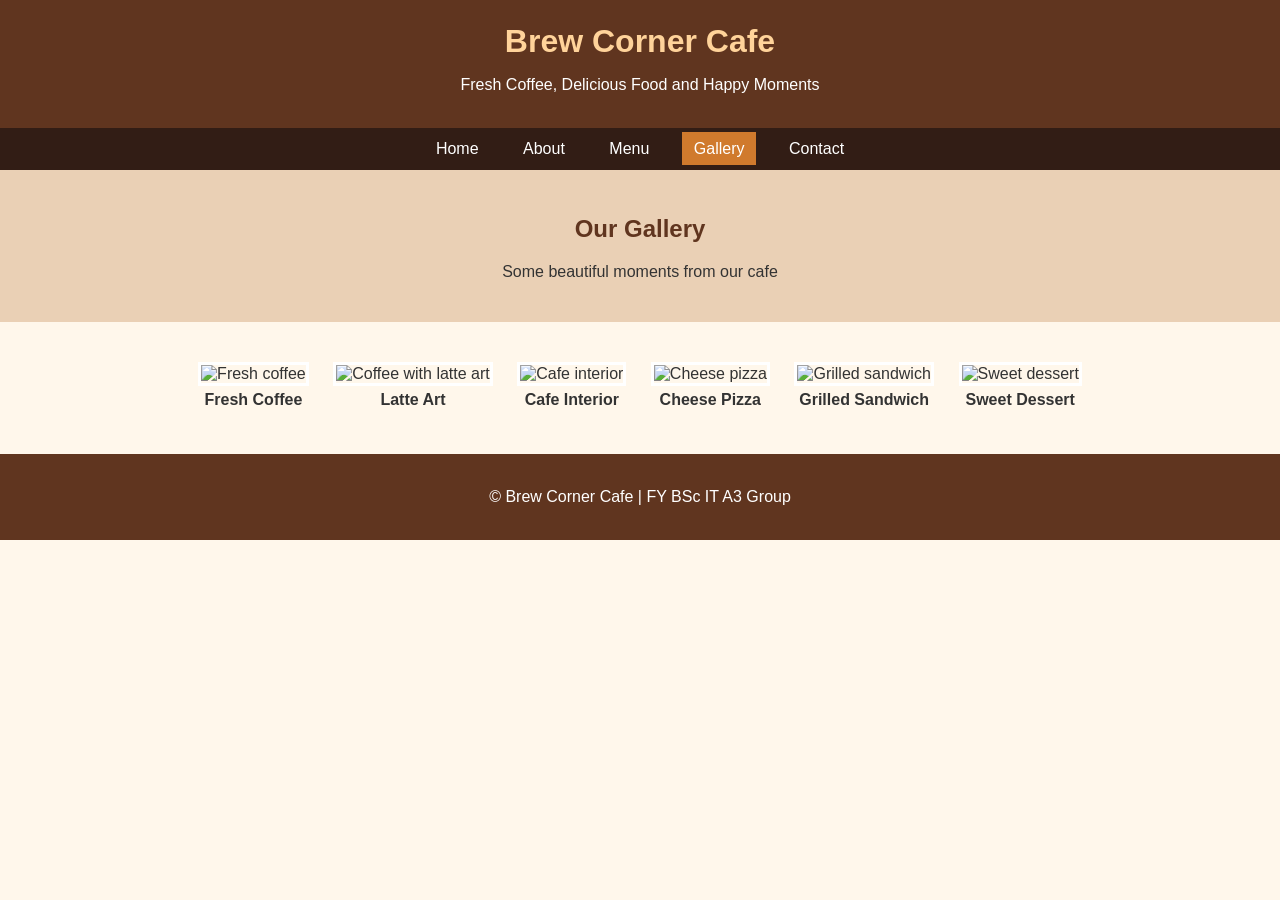
==== gallery.html @ 17dfd56d "Add files via upload" ====
<!DOCTYPE html>
<html lang="en">
<head>
    <meta charset="UTF-8">
    <meta name="viewport" content="width=device-width, initial-scale=1.0">
    <title>Brew Corner Cafe - Gallery</title>
    <link rel="stylesheet" href="style.css">
</head>

<body>

    <header>
        <h1>Brew Corner Cafe</h1>
        <p>Fresh Coffee, Delicious Food and Happy Moments</p>
    </header>

    <nav>
        <a href="index.html">Home</a>
        <a href="about.html">About</a>
        <a href="menu.html">Menu</a>
        <a class="active" href="gallery.html">Gallery</a>
        <a href="contact.html">Contact</a>
    </nav>

    <main>
        <section class="page-heading">
            <h2>Our Gallery</h2>
            <p>Some beautiful moments from our cafe</p>
        </section>

        <section class="container">

            <div class="gallery">

                <figure>
                    <img src="https://images.unsplash.com/photo-1495474472287-4d71bcdd2085"
                         alt="Fresh coffee">
                    <figcaption>Fresh Coffee</figcaption>
                </figure>

                <figure>
                    <img src="https://images.unsplash.com/photo-1509042239860-f550ce710b93"
                         alt="Coffee with latte art">
                    <figcaption>Latte Art</figcaption>
                </figure>

                <figure>
                    <img src="https://images.unsplash.com/photo-1555396273-367ea4eb4db5"
                         alt="Cafe interior">
                    <figcaption>Cafe Interior</figcaption>
                </figure>

                <figure>
                    <img src="https://images.unsplash.com/photo-1513104890138-7c749659a591"
                         alt="Cheese pizza">
                    <figcaption>Cheese Pizza</figcaption>
                </figure>

                <figure>
                    <img src="https://images.unsplash.com/photo-1528735602780-2552fd46c7af"
                         alt="Grilled sandwich">
                    <figcaption>Grilled Sandwich</figcaption>
                </figure>

                <figure>
                    <img src="https://images.unsplash.com/photo-1551024506-0bccd828d307"
                         alt="Sweet dessert">
                    <figcaption>Sweet Dessert</figcaption>
                </figure>

            </div>

        </section>
    </main>

    <footer>
        <p>&copy; Brew Corner Cafe | FY BSc IT A3 Group</p>
    </footer>

</body>
</html>
---- style.css ----
body {
    margin: 0;
    background-color: #fff7eb;
    color: #333;
    font-family: Arial, sans-serif;
}

header, footer {
    background-color: #60351f;
    color: white;
    padding: 18px;
    text-align: center;
}

header h1 {
    color: #ffd39a;
    margin: 5px;
}

nav {
    background-color: #321d15;
    padding: 12px;
    text-align: center;
}

nav a {
    color: white;
    margin: 8px;
    padding: 8px 12px;
    text-decoration: none;
}

nav a:hover, nav a.active {
    background-color: #d07a2d;
}

.hero {
    background-image: url("https://images.unsplash.com/photo-1445116572660-236099ec97a0");
    background-position: center;
    background-size: cover;
    height: 400px;
    padding-top: 70px;
    text-align: center;
}

.hero-box {
    background-color: transparent;
    border-radius: 10px;
    margin: auto;
    padding: 25px;
    width: 55%;
}

.hero-box h2, .section-title, .page-heading h2 {
    color: #60351f;
}

.button, .second-button, button {
    background-color: #60351f;
    border: none;
    color: white;
    display: inline-block;
    margin: 5px;
    padding: 10px 16px;
    text-decoration: none;
}

.offer {
    background-color: #d07a2d;
    color: white;
    padding: 12px;
    text-align: center;
}

.container {
    margin: auto;
    padding: 30px;
    text-align: center;
    width: 85%;
}

.page-heading {
    background-color: #ead0b5;
    padding: 25px;
    text-align: center;
}

.card, .menu-list, .contact-box {
    background-color: white;
    border: 1px solid #d07a2d;
    display: inline-block;
    margin: 10px;
    padding: 18px;
    vertical-align: top;
    width: 25%;
}

.menu-list, .contact-box {
    text-align: left;
    width: 35%;
}

.card-icon {
    font-size: 35px;
}

.about-section img {
    border: 4px solid white;
    height: 250px;
    width: 400px;
}

.feature-list {
    display: inline-block;
    text-align: left;
}

.highlight {
    background-color: #ead0b5;
    margin: 15px;
    padding: 12px;
}

table {
    border-collapse: collapse;
    margin: auto;
    width: 80%;
}

th, td {
    border: 1px solid black;
    padding: 10px;
}

th {
    background-color: #60351f;
    color: white;
}

figure {
    display: inline-block;
    margin: 10px;
}

figure img {
    border: 3px solid white;
    height: 180px;
    width: 250px;
}

figcaption {
    font-weight: bold;
    padding: 5px;
}

input, textarea {
    margin: 5px;
    padding: 8px;
    width: 90%;
}

textarea {
    height: 70px;
}

.video-section {
    background-color: #ead0b5;
    padding: 30px;
    text-align: center;
}

.video-section h2 {
    color: #60351f;
}

.video-section video {
    height: 350px;
    margin-top: 15px;
    width: 70%;
}
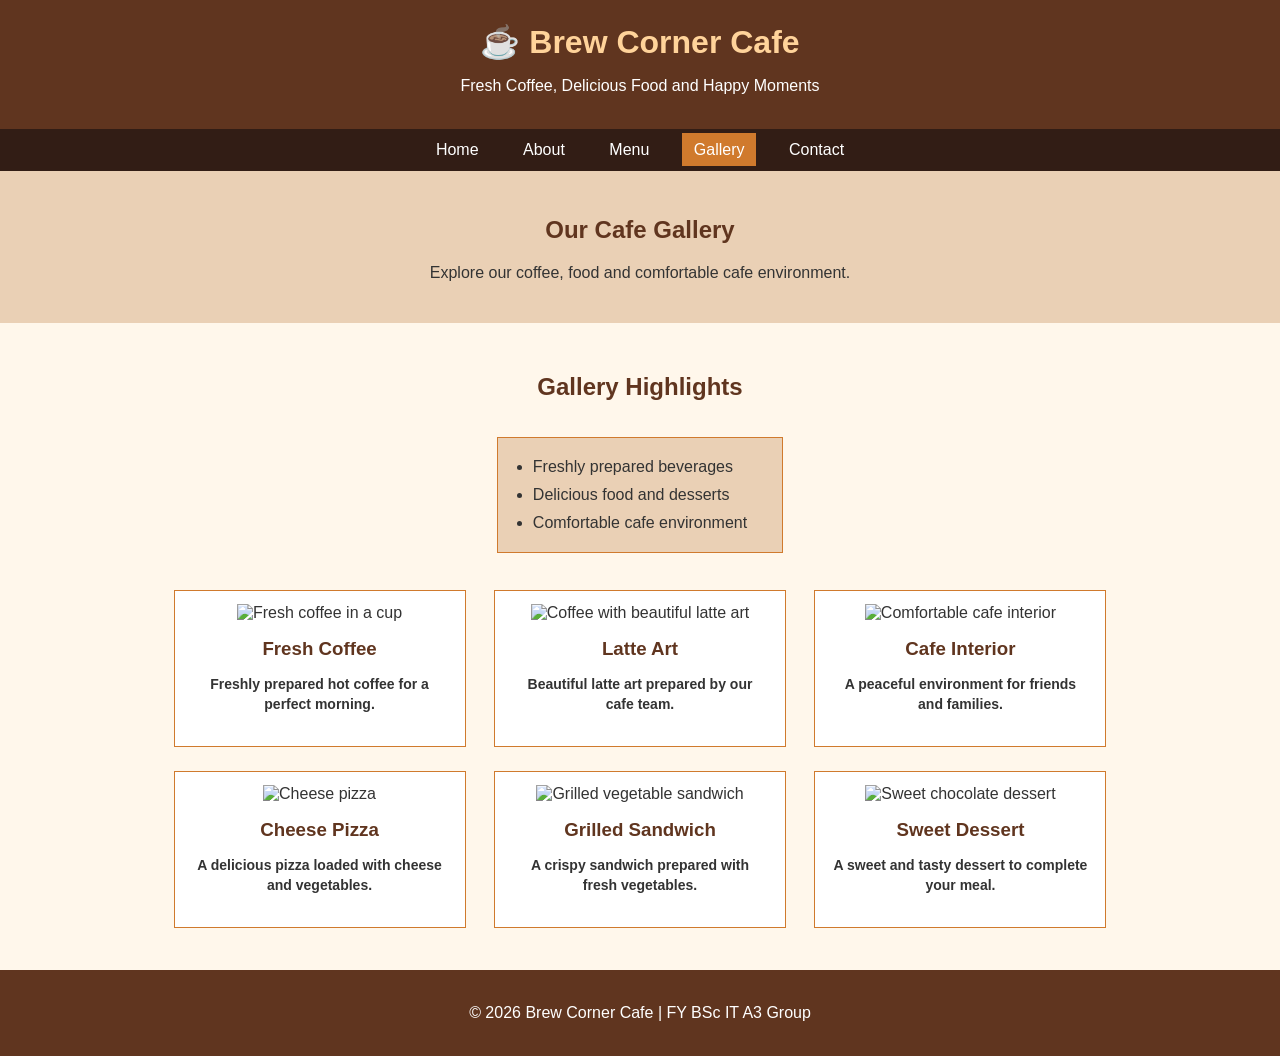
==== commit 5563734f: "Add files via upload" ====
--- a/gallery.html
+++ b/gallery.html
@@ -1,16 +1,19 @@
 <!DOCTYPE html>
 <html lang="en">
+
 <head>
     <meta charset="UTF-8">
     <meta name="viewport" content="width=device-width, initial-scale=1.0">
+
     <title>Brew Corner Cafe - Gallery</title>
+
     <link rel="stylesheet" href="style.css">
 </head>
 
 <body>
 
     <header>
-        <h1>Brew Corner Cafe</h1>
+        <h1>☕ Brew Corner Cafe</h1>
         <p>Fresh Coffee, Delicious Food and Happy Moments</p>
     </header>
 
@@ -23,58 +26,100 @@
     </nav>
 
     <main>
+
         <section class="page-heading">
-            <h2>Our Gallery</h2>
-            <p>Some beautiful moments from our cafe</p>
+            <h2>Our Cafe Gallery</h2>
+            <p>Explore our coffee, food and comfortable cafe environment.</p>
         </section>
 
         <section class="container">
 
+            <h2 class="section-title">Gallery Highlights</h2>
+
+            <!-- Unordered list -->
+            <ul class="gallery-list">
+                <li>Freshly prepared beverages</li>
+                <li>Delicious food and desserts</li>
+                <li>Comfortable cafe environment</li>
+            </ul>
+
+            <!-- Gallery photos -->
             <div class="gallery">
 
                 <figure>
-                    <img src="https://images.unsplash.com/photo-1495474472287-4d71bcdd2085"
-                         alt="Fresh coffee">
-                    <figcaption>Fresh Coffee</figcaption>
+                    <img
+                        src="https://images.unsplash.com/photo-1495474472287-4d71bcdd2085"
+                        alt="Fresh coffee in a cup">
+
+                    <figcaption>
+                        <h3>Fresh Coffee</h3>
+                        <p>Freshly prepared hot coffee for a perfect morning.</p>
+                    </figcaption>
                 </figure>
 
                 <figure>
-                    <img src="https://images.unsplash.com/photo-1509042239860-f550ce710b93"
-                         alt="Coffee with latte art">
-                    <figcaption>Latte Art</figcaption>
+                    <img
+                        src="https://images.unsplash.com/photo-1509042239860-f550ce710b93"
+                        alt="Coffee with beautiful latte art">
+
+                    <figcaption>
+                        <h3>Latte Art</h3>
+                        <p>Beautiful latte art prepared by our cafe team.</p>
+                    </figcaption>
                 </figure>
 
                 <figure>
-                    <img src="https://images.unsplash.com/photo-1555396273-367ea4eb4db5"
-                         alt="Cafe interior">
-                    <figcaption>Cafe Interior</figcaption>
+                    <img
+                        src="https://images.unsplash.com/photo-1555396273-367ea4eb4db5"
+                        alt="Comfortable cafe interior">
+
+                    <figcaption>
+                        <h3>Cafe Interior</h3>
+                        <p>A peaceful environment for friends and families.</p>
+                    </figcaption>
                 </figure>
 
                 <figure>
-                    <img src="https://images.unsplash.com/photo-1513104890138-7c749659a591"
-                         alt="Cheese pizza">
-                    <figcaption>Cheese Pizza</figcaption>
+                    <img
+                        src="https://images.unsplash.com/photo-1513104890138-7c749659a591"
+                        alt="Cheese pizza">
+
+                    <figcaption>
+                        <h3>Cheese Pizza</h3>
+                        <p>A delicious pizza loaded with cheese and vegetables.</p>
+                    </figcaption>
                 </figure>
 
                 <figure>
-                    <img src="https://images.unsplash.com/photo-1528735602780-2552fd46c7af"
-                         alt="Grilled sandwich">
-                    <figcaption>Grilled Sandwich</figcaption>
+                    <img
+                        src="https://images.unsplash.com/photo-1528735602780-2552fd46c7af"
+                        alt="Grilled vegetable sandwich">
+
+                    <figcaption>
+                        <h3>Grilled Sandwich</h3>
+                        <p>A crispy sandwich prepared with fresh vegetables.</p>
+                    </figcaption>
                 </figure>
 
                 <figure>
-                    <img src="https://images.unsplash.com/photo-1551024506-0bccd828d307"
-                         alt="Sweet dessert">
-                    <figcaption>Sweet Dessert</figcaption>
+                    <img
+                        src="https://images.unsplash.com/photo-1551024506-0bccd828d307"
+                        alt="Sweet chocolate dessert">
+
+                    <figcaption>
+                        <h3>Sweet Dessert</h3>
+                        <p>A sweet and tasty dessert to complete your meal.</p>
+                    </figcaption>
                 </figure>
 
             </div>
 
         </section>
+
     </main>
 
     <footer>
-        <p>&copy; Brew Corner Cafe | FY BSc IT A3 Group</p>
+        <p>&copy; 2026 Brew Corner Cafe | FY BSc IT A3 Group</p>
     </footer>
 
 </body>
--- a/style.css
+++ b/style.css
@@ -65,13 +65,6 @@
     text-decoration: none;
 }
 
-.offer {
-    background-color: #d07a2d;
-    color: white;
-    padding: 12px;
-    text-align: center;
-}
-
 .container {
     margin: auto;
     padding: 30px;
@@ -173,8 +166,52 @@
     color: #60351f;
 }
 
-.video-section video {
+.video-section video {   
     height: 350px;
     margin-top: 15px;
     width: 70%;
+}
+
+.gallery-list {
+    background-color: #ead0b5;
+    border: 1px solid #d07a2d;
+    display: inline-block;
+    line-height: 28px;
+    margin-bottom: 25px;
+    padding: 15px 35px;
+    text-align: left;
+}
+
+.gallery {
+    text-align: center;
+}
+
+.gallery figure {
+    background-color: white;
+    border: 1px solid #d07a2d;
+    display: inline-block;
+    margin: 12px;
+    padding: 10px;
+    vertical-align: top;
+    width: 270px;
+}
+
+.gallery img {
+    height: 180px;
+    object-fit: cover;
+    width: 270px;
+}
+
+.gallery figcaption {
+    padding: 8px;
+}
+
+.gallery h3 {
+    color: #60351f;
+    margin: 5px;
+}
+
+.gallery p {
+    font-size: 14px;
+    line-height: 20px;
 }
